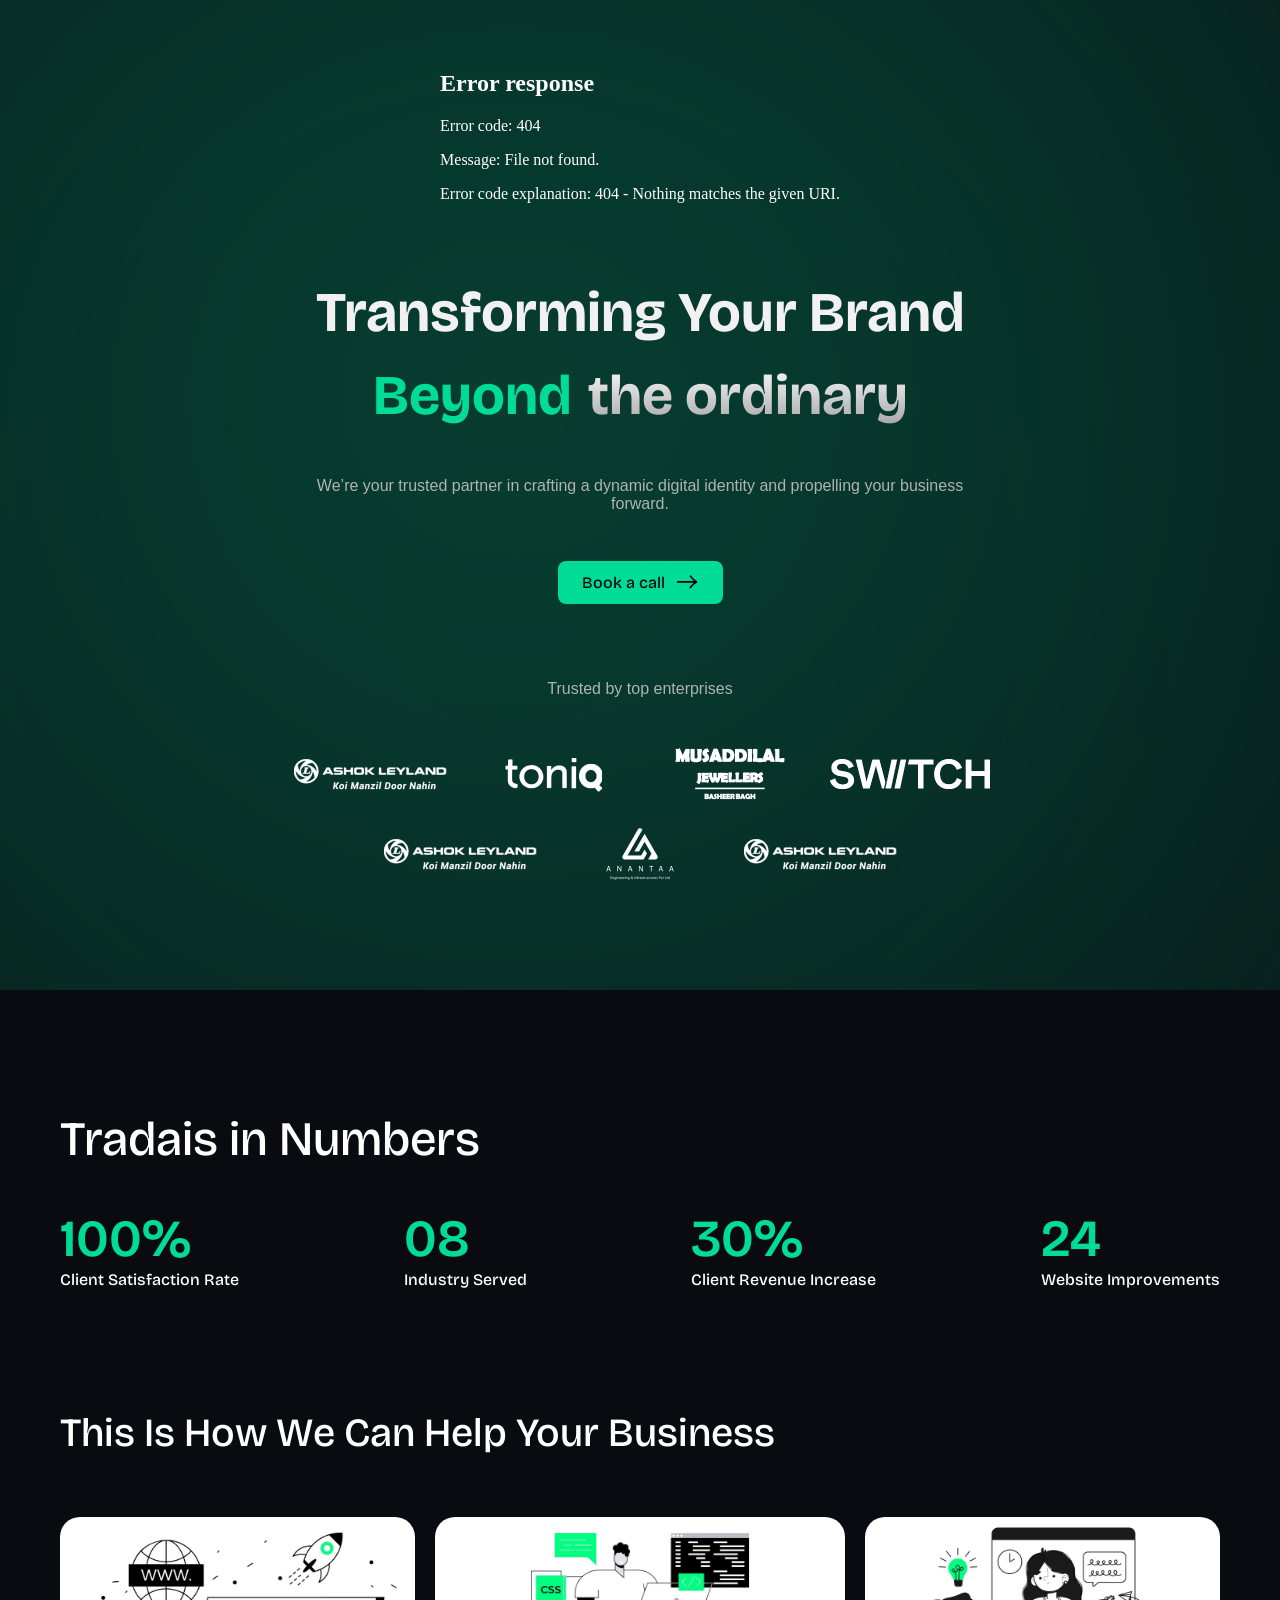
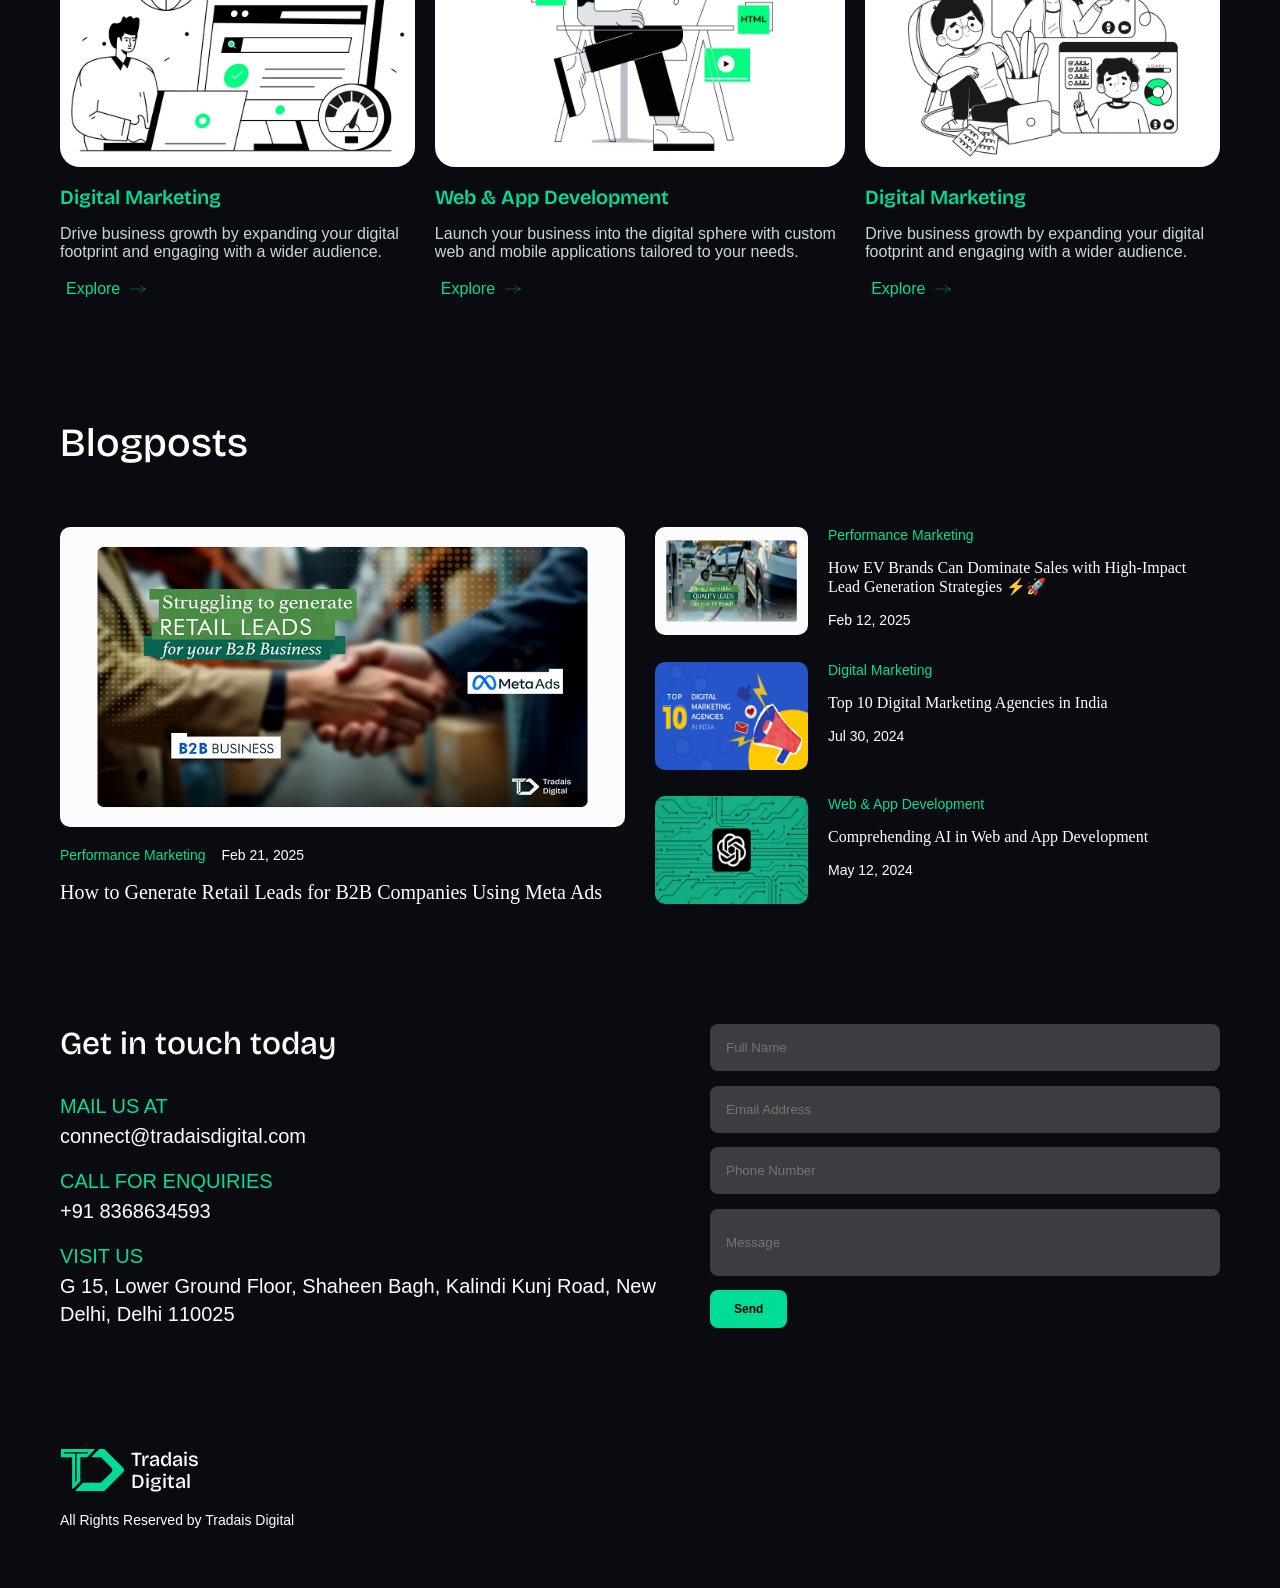
==== index.html @ 050c2691 "Initial commit" ====
<!DOCTYPE html>
<html lang="en">
<head>
    <meta charset="UTF-8">
    <meta name="viewport" content="width=device-width, initial-scale=1.0">
    <link rel="stylesheet" href="homePage.css">
    <link rel="stylesheet" href="hersection.css">
    <link rel="stylesheet" href="navBar.css">
    <link rel="stylesheet" href="TradaisInNumbers.css" >
    <link rel="stylesheet" href="helpYourBusiness.css" >
    <link rel="stylesheet" href="Blogposts.css" >
    <link rel="stylesheet" href="getInTouchToday.css" >
    <link rel="stylesheet" href="footer.css">
    <link href="https://fonts.googleapis.com/css2?family=Bricolage+Grotesque:wght@400;700&display=swap" rel="stylesheet">
    <title>TD</title>
</head>
<body>
    <section class="heroSection">
        <div id="navbar-container"></div>
        <div class="hero-text-container">
           <div class="hero-top">
            
            <div class="hero-title">
                Transforming Your Brand
            </div>

            <div class="hero-sub-group">
                <div class="hero-a">
                  Beyond
                </div>

                <div class="hero-b">
                    the ordinary
                </div>
            </div>

            </div>
            <p class="hero-bottom">
                We’re your trusted partner in crafting a dynamic digital identity and propelling your business forward.
            </p>
            <a href="#contact" class="Book-a-call-btn">
                <span class="Book-a-call-btn-text">Book a call</span>
                <img src="assets/blackRightArrow.svg" alt="book a call" class="Book-a-call-btn-icon" >
            </a>
        </div>
        <div class="Trusted-by-top-enterprises">
            <p class="trusted-text">
                Trusted by top enterprises
            </p>
            <div class="trusted-logos">
                <img src="assets/ashok ley land.png" alt="ashok ley land" >
                <img src="assets/toniq.png" alt="ashok ley land" >
                <img src="assets/musaddilalJewellers.png" alt="ashok ley land" >
                <img src="assets/switch.webp" alt="ashok ley land" >
                <img src="assets/ashok ley land.png" alt="ashok ley land" >
                <img src="assets/anatana.avif" alt="ashok ley land" >
                <img src="assets/ashok ley land.png" alt="ashok ley land" >
            </div>
        </div>
    </section>
    <section class="Tradais-in-Numbers">
        <p class="Tradais-in-Numbers-Header">Tradais in Numbers</p>
        <div class="Percentage">
            <div class="Percentage-group">
                <h3>
                    100%
                </h3>
                <p>
                    Client Satisfaction Rate
                </p>
            </div>
            <div class="Percentage-group">
                <h3>
                    08
                </h3>
                <p>
                    Industry Served
                </p>
            </div>
            <div class="Percentage-group">
                <h3>
                    30%
                </h3>
                <p>
                    Client Revenue Increase
                </p>
            </div>
            <div class="Percentage-group">
                <h3>
                    24
                </h3>
                <p>
                    Website Improvements
                </p>
            </div>
        </div>
    </section>
    <section class="help-your-business">
        <p class="help-your-business-txt">
            This Is How We Can Help Your Business
        </p>
        <div class="td-Services">
            <div class="td-Service">
                <img src="assets/DigitalMarketing.webp" alt="Digital Marketing" class="td-Service-img">
                <div class="td-Service-content">
                    <h3>
                        Digital Marketing
                    </h3>
                    <p>
                        Drive business growth by expanding your digital footprint and engaging with a wider audience.
                    </p>
                </div>
                <button class="explore-btn">
                    <span class="explore-btn-text">
                        Explore
                    </span>
                    <img src="assets/greenRightArrow.svg" alt="Explore" class="explore-btn-Arrow">
                </button>
            </div>
            <div class="td-Service">
                <img src="assets/webandAppDev.webp" alt="Web & App Development" class="td-Service-img">
                <div class="td-Service-content">
                    <h3>
                       Web & App Development
                    </h3>
                    <p>
                        Launch your business into the digital sphere with custom web and mobile applications tailored to your needs.
                    </p>
                </div>
                <button class="explore-btn">
                    <span class="explore-btn-text">
                        Explore
                    </span>
                    <img src="assets/greenRightArrow.svg" alt="Explore" class="explore-btn-Arrow">
                </button>
            </div>
            <div class="td-Service">
                <img src="assets/creativeSolutions.webp" alt="Creative Solutions" class="td-Service-img">
                <div class="td-Service-content">
                    <h3>
                        Digital Marketing
                    </h3>
                    <p>
                        Drive business growth by expanding your digital footprint and engaging with a wider audience.
                    </p>
                </div>
                <button class="explore-btn">
                    <span class="explore-btn-text">
                        Explore
                    </span>
                    <img src="assets/greenRightArrow.svg" alt="Explore" class="explore-btn-Arrow">
                </button>
            </div>
        </div>
    </section>
    <section class="blogposts">
        <h3>
            Blogposts
        </h3>
        <div class="blogPosts-section">
            <div class="blogPosts-left-section">
                <img src="assets/performance marketing.avif" alt="Performance Marketing" class="blogPosts-left-section-img" >
                <div class="blogPosts-left-section-content">
                    <div class="blogPosts-left-section-content-side">
                        <p class="blogPosts-left-section-content-side-header">
                            Performance Marketing
                        </p>
                        <p class="blogPosts-left-section-content-date">
                            Feb 21, 2025
                        </p>
                    </div>
                    <p class="blogPosts-left-section-content-text">
                        How to Generate Retail Leads for B2B Companies Using Meta Ads
                    </p>
                </div>
            </div>
            <div class="blogPosts-right-section">
                <div class="right-blogPost">
                    <img src="assets/qualityLeads.avif" alt="qualityLeads" class="right-blogPost-img" >
                    <div class="right-blogPost-content">
                        <p class="right-blogPost-content-header">
                            Performance Marketing
                        </p>
                        <p class="right-blogPost-main-content">
                            How EV Brands Can Dominate Sales with High-Impact Lead Generation Strategies ⚡🚀
                        </p>
                        <p class="right-blogPost-content-date">
                            Feb 12, 2025
                        </p>
                    </div>
                </div>
                <div class="right-blogPost">
                    <img src="assets/Digital Marketing.avif" alt="Digital Marketing" class="right-blogPost-img" >
                    <div class="right-blogPost-content">
                        <p class="right-blogPost-content-header">
                            Digital Marketing
                        </p>
                        <p class="right-blogPost-main-content">
                           Top 10 Digital Marketing Agencies in India
                        </p>
                        <p class="right-blogPost-content-date">
                            Jul 30, 2024
                        </p>
                    </div>
                </div>
                <div class="right-blogPost">
                    <img src="assets/chatGptAi.webp" alt="chatGptAi" class="right-blogPost-img" >
                    <div class="right-blogPost-content">
                        <p class="right-blogPost-content-header">
                            Web & App Development
                        </p>
                        <p class="right-blogPost-main-content">
                            Comprehending AI in Web and App Development
                        </p>
                        <p class="right-blogPost-content-date">
                            May 12, 2024
                        </p>
                    </div>
                </div>
            </div>
        </div>
    </section>
    <section id="contact" class="Get-in-touch-today">
        <div class="Get-in-touch-content">
            <p class="Get-in-touch-content-header">
                Get in touch today
            </p>
            <div class="Get-in-touch-Body">
                <div class="type-of-contact">
                    <p>
                        MAIL US AT
                    </p>
                    <a>
                        connect@tradaisdigital.com
                    </a>
                </div>
                <div class="type-of-contact">
                    <p>
                        CALL FOR ENQUIRIES
                    </p>
                    <a>
                        +91 8368634593
                    </a>
                </div>
                <div class="type-of-contact">
                    <p>
                        VISIT US
                    </p>
                    <a>
                       G 15, Lower Ground Floor, Shaheen Bagh, Kalindi Kunj Road, New Delhi, Delhi 110025
                    </a>
                </div>
            </div>
        </div>
        <div class="inputs">
            <input type="text" placeholder="Full Name"  class="text-input">
            <input type="text" placeholder="Email Address"  class="text-input">
            <input type="number" placeholder="Phone Number"  class="text-input">
            <input type="text" placeholder="Message"  class="Message-text-input">
            <button class="send-btn">Send</button>
        </div>
    </section>
    <footer class="page-footer">
        <div class="page-footer-left">
            <div class="logo-container">
                <img src="assets/tdLogo.svg" alt="Tradais Logo" class="footer-logo-img" />
                <span class="footer-logo-text">
                    <span>Tradais</span>
                    <span>Digital</span>
                </span>
            </div>
            <p class="copyRight-txt">
                All Rights Reserved by Tradais Digital
            </p>
        </div>
        <div class="social-media-icons">
            <!-- need to find logos and link them in inspect i cant able to find them -->
        </div>
    </footer>
    <script src="js/loadComponents.js"></script>
</body>
</html>
---- homePage.css ----
body{
    background-color: #090B10;
    margin: 0px;
    display: flex;
    flex-direction: column;
    gap: 120px;
}
---- hersection.css ----
html{
    scroll-behavior: smooth;
}
.heroSection{
    min-height: 100vh;
    background-image: url("assets/Hero.svg");
    background-size: cover;
    background-position: center;
    background-repeat: no-repeat;

    display: flex;
    flex-direction: column;
   /* justify-content: space-between;*/
    align-items: center;
    color: white;
    position: relative;
    padding: 50px 40px 40px;
    gap: 60px;
}
.hero-text-container{
    max-width: 700px;   /* controls text width */
    width: 100%;
    text-align: center;
    gap: 32px;

    display: flex;
    flex-direction: column;
    margin: 0 auto; 
}
.hero-top{
    padding: 0px;
    display: flex;
    flex-direction: column;
    gap: 16px;
}
.hero-title{
    font-family: "Bricolage Grotesque", "Bricolage Grotesque Placeholder", sans-serif;
    font-size: 56px;
    font-weight: 700;
    color: rgb(241, 241, 241);
    text-align: center;
}

/* section 1.2 (A and B side by side) */
.hero-sub-group{
    display: flex;
    gap: 16px;
    justify-content: center;
}

/* section 2 */
.hero-bottom{
    padding: 0px;
    text-align: center;
    font-family: "Archivo", "Archivo Placeholder", sans-serif;
    color: rgb(175, 179, 177);
    font-size: 16px;
}
.hero-a{
    font-family: "Bricolage Grotesque", "Bricolage Grotesque Placeholder", sans-serif;
    font-size: 56px;
    font-weight: 700;
    color: rgb(0, 219, 150);
}
.hero-b{
    font-family: "Bricolage Grotesque", sans-serif;
    font-size: 56px;
    font-weight: 700;
    text-align: center;

    background: linear-gradient(0deg, rgb(162,162,163) 0%, rgb(255,255,255) 100%);
    -webkit-background-clip: text;
    -webkit-text-fill-color: transparent;
}
.Book-a-call-btn{
    display: flex;
    align-items: center;
    justify-content: center;
    padding: 12px 24px;
    border-radius: 8px;
    border: none;
    gap: 12px;
    background-color: #00db96;
    cursor: pointer;
    width: fit-content;
     margin: 0 auto;
     text-decoration: none;
}
.Book-a-call-btn-text{
    font-weight: 500;
    color: rgb(9, 11, 16);
    font-size: 16px;
    font-family: "Bricolage Grotesque", sans-serif;
}
.Book-a-call-btn-icon {
    width: 22px;
    height: 14px;
}
.Trusted-by-top-enterprises{

    width: 100%;
    gap: 30px;
    display: flex;
    justify-content: center;
    align-items: center;
    flex-direction: column;
     max-width: 700px;
}

.trusted-text{
     padding: 0px;
    text-align: center;
    font-family: "Archivo", "Archivo Placeholder", sans-serif;
    color: rgb(175, 179, 177);
    font-size: 16px;
}
.trusted-logos{
    display: flex;
    flex-wrap: wrap;          /* allows next row */
    justify-content: center;  /* center logos */
    align-items: center;
    gap: 20px;
}
.trusted-logos img{
    height: 60px;
}
---- navBar.css ----
.navbar{
    display: flex;
    justify-content: space-between;
    background-color: #00DB9726;
    padding-top: 16px;
    padding-bottom: 16px;
    padding-left: 20px;
    padding-right: 20px;
    border-radius: 8px;
    align-items: center;
    position: fixed;
    top: 10px;   
    left: 80px;
    right: 80px;
     /*transform: translatey(-50%); */
    transition: top 0.3s ease;
    z-index: 1000;

}
.nav-links {
  display: flex;
  gap: 32px;       
  list-style: none; 
  padding: 0;
  margin: 0;
  align-items: center;
  color: #ffffff;
}
.nav-links li {
    font-family:Cambria, Cochin, Georgia, Times, 'Times New Roman', serif;
  font-size: 16px;
  font-weight: 400;
  cursor: pointer;
  position: relative;
  transition: color 0.3s ease;
}
.nav-links li:hover {
  color: #00DD97;
  text-decoration: underline;
}
.cta-btn {
  display: flex;
  align-items: center;
  gap: 8px;
  text-decoration: none;
  padding: 12px 20px;
  background-color: #090b10;
  border: 2px solid transparent;   
  border-radius: 6px;

  cursor: pointer;
  transition: all 0.3s ease;
}
.cta-btn:hover {
  background:
    linear-gradient(#090b10, #090b10) padding-box,
    linear-gradient(90deg, #00DD97, #091817) border-box;

  border: 2px solid transparent;
}
.btn-text {
  font-size: 16px;
  font-weight: 600;
  color: #00DD97;
}
.arrow-img{
    width: 20px;
    height: 20px;
    display: block;
}
.logo-container {
  display: flex;
  align-items: center;
  gap: 6px;
}
.logo-text {
  display: flex;
  flex-direction: column;
  line-height: 1.1;
  font-weight: 600;
  color: #ffffff;
}
.logo-img {
    width: 42px;
  height: 28px;
}
---- TradaisInNumbers.css ----
.Tradais-in-Numbers{
    display: flex;
    flex-direction: column;
    padding-left: 60px;
    padding-right: 60px;
    gap: 40px;
}
.Tradais-in-Numbers p{
    color: white;
    font-size: 48px;
    font-weight: 500;
    font-family: "Bricolage Grotesque", "Bricolage Grotesque Placeholder", sans-serif;
    margin: 0px;
}
.Percentage{
     display: flex;
    flex-wrap: wrap;
    justify-content: space-between;
}
.Percentage-group{
    gap: 8px;
    width: fit-content;
     transition: transform 0.3s ease;
     cursor: default;
}
.Percentage-group:hover{
    transform: translateY(-20px);
}
.Percentage h3{
    color: rgb(0, 219, 150);
    font-size: 52px;
    font-weight: 600;
    font-family: "Bricolage Grotesque", "Bricolage Grotesque Placeholder", sans-serif;
    margin: 0px;
}
.Percentage p{
    font-family: "Bricolage Grotesque", "Bricolage Grotesque Placeholder", sans-serif;
    color: white;
    font-size: 16px;
    margin: 0px;
    
}
---- helpYourBusiness.css ----
.help-your-business{
    display: flex;
    flex-direction: column;
    padding-left: 60px;
    padding-right: 60px;
    gap: 60px;
   
    max-width: 1520px;
}
.help-your-business-txt{
    color: white;
    font-size: 40px;
    font-family: "Bricolage Grotesque", "Bricolage Grotesque Placeholder", sans-serif;
    font-weight: 500;
    margin: 0px;
}
.td-Services{
    display: flex;
   /* flex-wrap: wrap; */
    justify-content:start;
    gap: 20px;
}

.td-Service{
    display: flex;
    flex-direction: column;
    gap: 18px;
    max-width: 484px;
}
.td-Service-img{
    width: 100%;
    height: 250px;
    border-radius: 20px;
    object-fit: cover;
}
.td-Service-content{
    display: flex;
    flex-direction: column;
    gap: 16px;
    font-family: "Bricolage Grotesque", "Bricolage Grotesque Placeholder", sans-serif;
}
.td-Service-content h3{
    font-size: 20px;
    color: rgb(0, 221, 151);
    font-weight: 600;
    margin: 0;
    padding: 0;
}
.td-Service-content p{
    color: rgb(205, 213, 213);
    font-size: 16px;
    font-family: "Archivo", "Archivo Placeholder", sans-serif;
    margin: 0px;
    padding: 0px;
}
.explore-btn{
   cursor: pointer;
    width: fit-content;
    background-color: transparent;
    border: none;

    display: flex;
    align-items: center;
    gap: 8px; 
}
.explore-btn-text{
    color: rgb(0, 221, 151);
    font-size: 16px;
    font-family: "Archivo", "Archivo Placeholder", sans-serif;
    margin: 0px;
    padding: 0px;
}
.explore-btn-Arrow{
    width: 20px;
    height: auto;
    align-items: center;
}
---- Blogposts.css ----
.blogposts{
    display: flex;
    flex-direction: column;
    padding-left: 60px;
    padding-right: 60px;
    gap: 60px;
    max-width: 1520px;
}
.blogposts h3{
    color: white;
    font-size: 40px;
    font-family: "Bricolage Grotesque", "Bricolage Grotesque Placeholder", sans-serif;
    font-weight: 500;
    margin: 0px;
}
.blogPosts-section{
    display: flex;
    flex-direction: row;
    gap: 30px;
}
.blogPosts-left-section,.blogPosts-right-section{
    flex: 1;
}
.blogPosts-left-section{
   display: flex;
   flex-direction: column;
   gap: 20px;
   max-width: 700px;
}
.blogPosts-left-section-img{
    height: 300px;
    border-radius: 10px;
}
.blogPosts-left-section-content{
    gap: 18px;
    display: flex;
    flex-direction: column;
}
.blogPosts-left-section-content-text{
    font-size: 20px;
    color: white;
    font-family:Cambria, Cochin, Georgia, Times, 'Times New Roman', serif;
    margin: 0px;
}
.blogPosts-right-section{
    display: flex;
   flex-direction: column;
}

.blogPosts-left-section-content-side{
   display: flex;
   gap: 16px;
   align-items: center;
}
.blogPosts-left-section-content-side p{
    margin: 0;
    font-size: 14px;
    font-family: "Archivo", "Archivo Placeholder", sans-serif;
}
.blogPosts-left-section-content-side-header{
    color: #00dd97;
}
.blogPosts-left-section-content-date{
    color: white;
}
.blogPosts-right-section{
    display: flex;
    flex-direction: column;
    justify-content: space-between;
}
.right-blogPost{
    display: flex;
    gap: 20px;
    height: fit-content;
    
}
.right-blogPost-img{
    width: 153px;
    height: 108px;
    border-radius: 10px;
}
.right-blogPost-content{
    display: flex;
    flex-direction: column;
    gap: 16px;
    height: 108px;
    flex: 1;
}
.right-blogPost-content-header{
     margin: 0;
    font-size: 14px;
    font-family: "Archivo", "Archivo Placeholder", sans-serif;
    color: #00dd97;
}
.right-blogPost-main-content{
    font-size: 16px;
    color: white;
    font-family:Cambria, Cochin, Georgia, Times, 'Times New Roman', serif;
    margin: 0px;
}
.right-blogPost-content-date{
     margin: 0;
    font-size: 14px;
    font-family: "Archivo", "Archivo Placeholder", sans-serif;
    color: white;
}
---- getInTouchToday.css ----
.Get-in-touch-today{
    display: flex;
    padding-left: 60px;
    padding-right: 60px;
    flex-direction: row;
    justify-content: space-between;
    gap: 30px;
}
.Get-in-touch-content{
    display: flex;
    flex-direction: column;
    gap: 32px;
}
.Get-in-touch-content-header{
    color: white;
    font-size: 32px;
    margin: 0px;
    font-family: "Bricolage Grotesque", "Bricolage Grotesque Placeholder", sans-serif;
    font-weight: 500;
}
.Get-in-touch-Body{
    display: flex;
    flex-direction: column;
    gap: 20px;
    max-width: 620PX;
}
.type-of-contact{
    display: flex;
    flex-direction: column;
    gap: 4px;
}
.type-of-contact p{
    color:rgb(0, 221, 151);
    margin: 0px;
    font-size: 20px;
    font-family: "Archivo", "Archivo Placeholder", sans-serif;
}
.type-of-contact a{
    color: white;
    margin: 0px;
    font-size: 20px;
    font-family: "Archivo", "Archivo Placeholder", sans-serif;
    cursor: pointer;
    line-height: 1.4;
}
.Get-in-touch-content a:hover{
    color:rgb(0, 221, 151);
    text-decoration: underline;
}
.inputs{
    display: flex;
    flex-direction: column;
    max-width: 600PX;
    gap: 10px;
    justify-content: space-between;
    flex: 1;
}
.text-input{
    display: flex;
    font-size: 1;
    background-color: #3c3d40;
    border: none;
    border-radius: 8px;
    padding: 16px;
}
.Message-text-input{
    display: flex;
    font-size: 1;
    background-color: #3c3d40;
    border: none;
    border-radius: 8px;
    padding: 16px;
    height: 35px;
}
.send-btn{
    background-color: rgb(0, 221, 151);
    border: none;
    cursor: pointer;
    color: black;
    font-weight: bold;
    width: fit-content;
    height: fit-content;
    font-size: 12px;
    padding:12px 24px;
    border-radius: 8px;
}
---- footer.css ----
.page-footer{
    display: flex;
    flex-direction: row;
    padding-left: 60px;
    padding-right: 60px;
    height: 100px;
    padding-bottom: 40px;
}
.page-footer-left{
    display: flex;
    flex-direction: column;
    flex: 1;
    gap: 20px;
}
.footer-logo-img{
    width: 65px;
  height: 42px;
}
.footer-logo-text{
display: flex;
  flex-direction: column;
  line-height: 1.1;
  font-weight: 500;
  font-size: 20px;
  color: #ffffff;
  font-family: "Bricolage Grotesque", "Bricolage Grotesque Placeholder", sans-serif;
  margin: 0px;
}
.copyRight-txt{
    color: white;
    font-size: 14px;
   font-family: "Archivo", "Archivo Placeholder", sans-serif;
   margin: 0px;
}
.social-media-icons{
    gap: 10px;
}
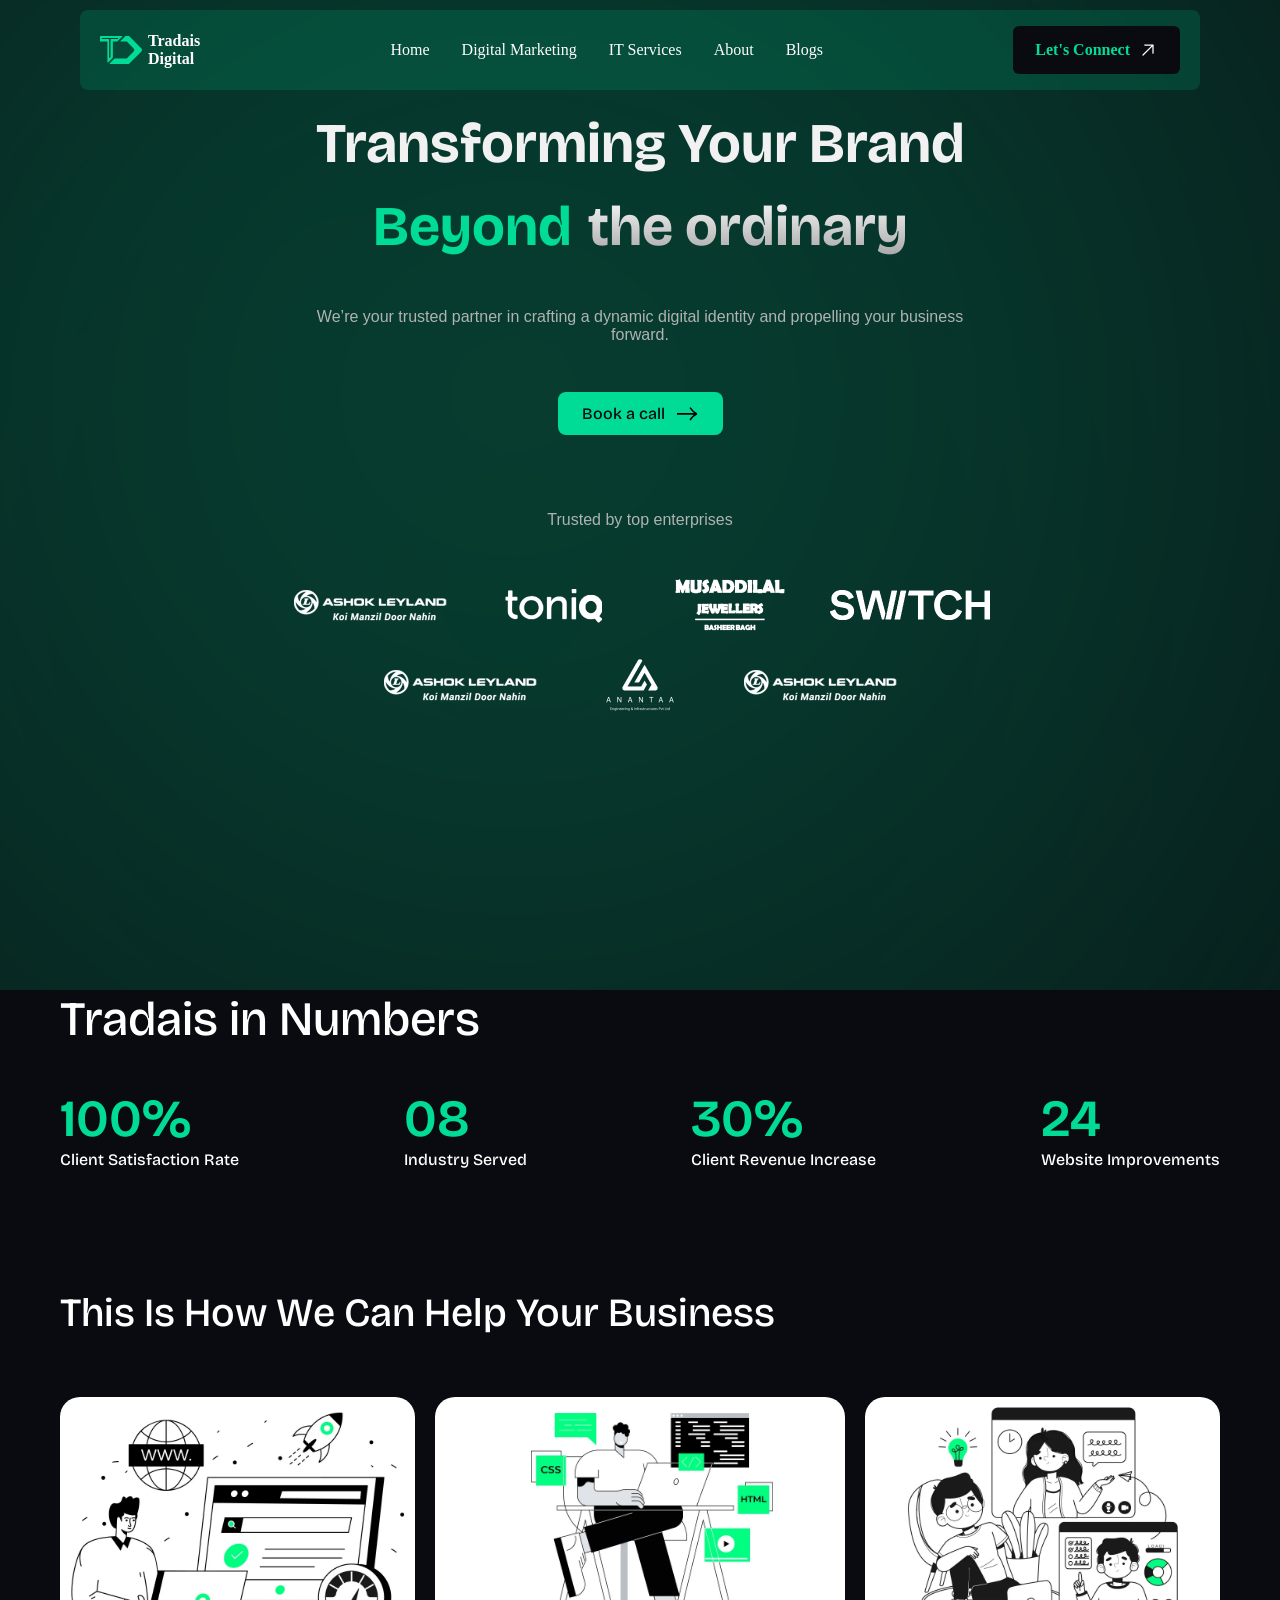
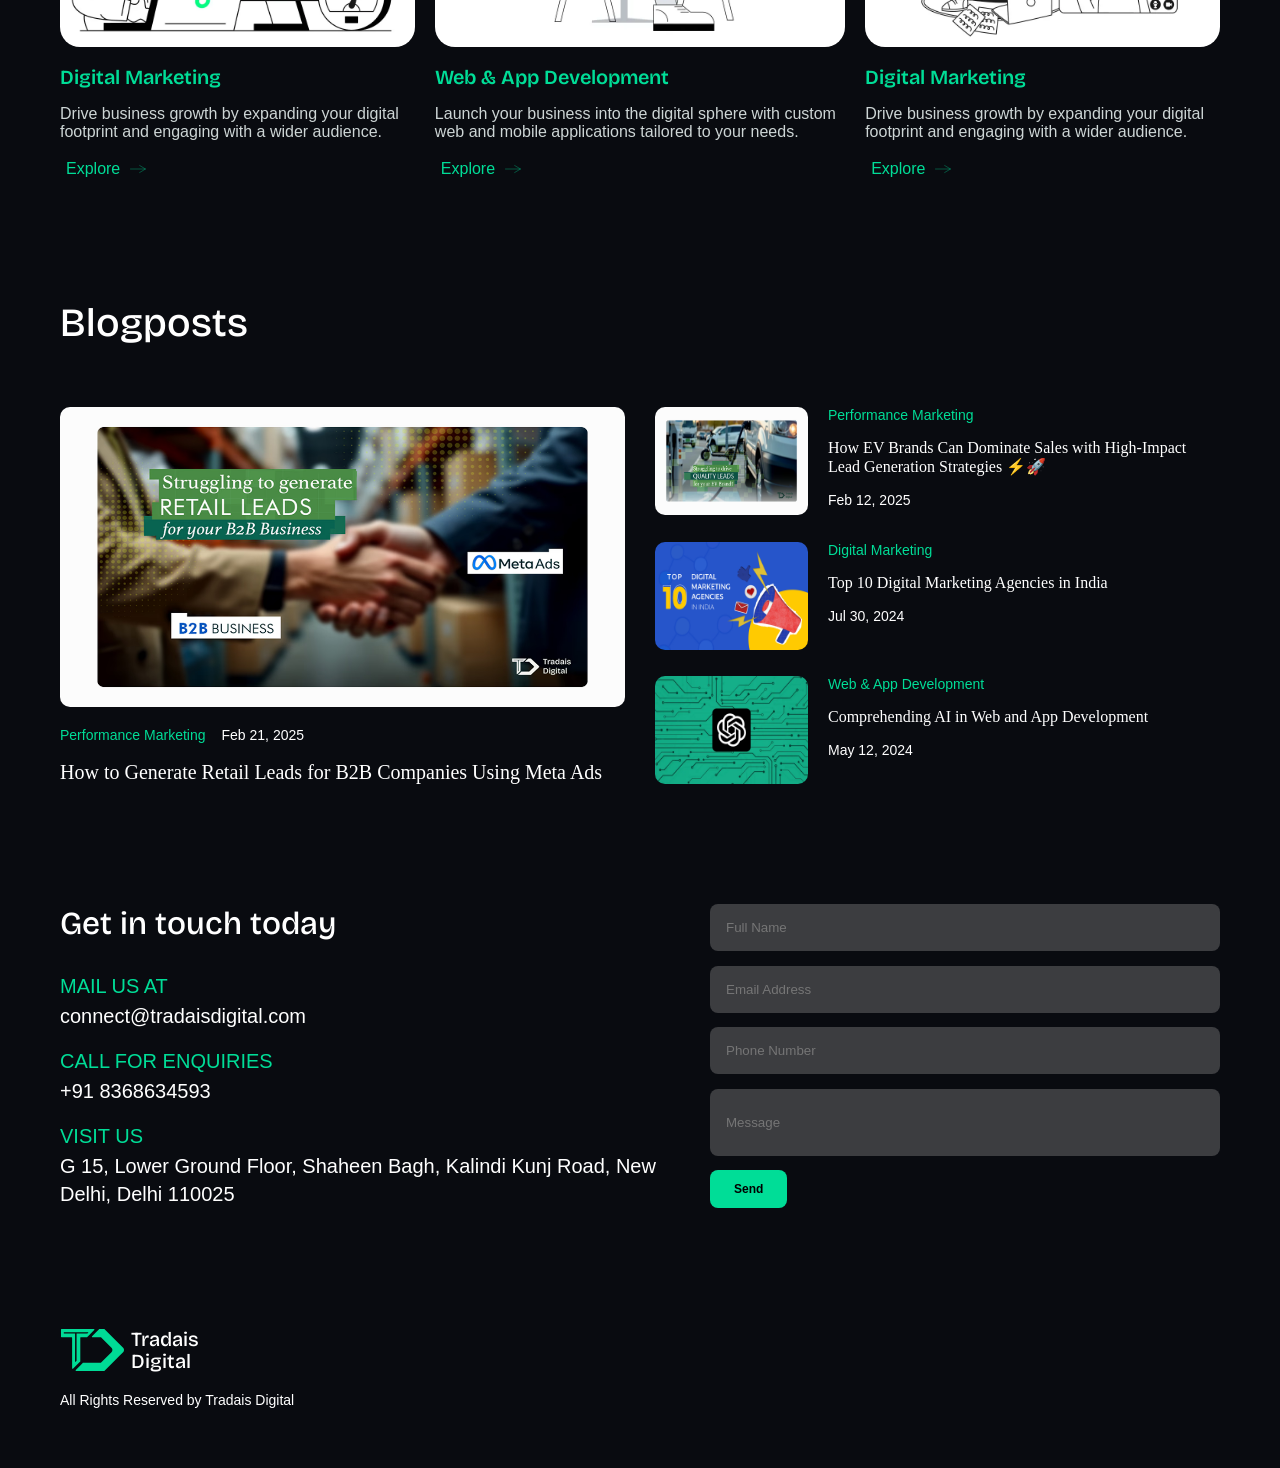
==== commit 0a5707a8: "added page-container to bring the body of the content in to center ;" ====
--- a/index.html
+++ b/index.html
@@ -16,267 +16,270 @@
 </head>
 <body>
     <section class="heroSection">
-        <div id="navbar-container"></div>
-        <div class="hero-text-container">
-           <div class="hero-top">
-            
-            <div class="hero-title">
-                Transforming Your Brand
-            </div>
+            <div id="navbar-container"></div>
+            <div class="hero-text-container">
+            <div class="hero-top">
+                
+                <div class="hero-title">
+                    Transforming Your Brand
+                </div>
 
-            <div class="hero-sub-group">
-                <div class="hero-a">
-                  Beyond
-                </div>
+                <div class="hero-sub-group">
+                    <div class="hero-a">
+                    Beyond
+                    </div>
 
-                <div class="hero-b">
-                    the ordinary
-                </div>
-            </div>
+                    <div class="hero-b">
+                        the ordinary
+                    </div>
+                </div>
 
-            </div>
-            <p class="hero-bottom">
-                We’re your trusted partner in crafting a dynamic digital identity and propelling your business forward.
+                </div>
+                <p class="hero-bottom">
+                    We’re your trusted partner in crafting a dynamic digital identity and propelling your business forward.
+                </p>
+                <a href="#contact" class="Book-a-call-btn">
+                    <span class="Book-a-call-btn-text">Book a call</span>
+                    <img src="assets/blackRightArrow.svg" alt="book a call" class="Book-a-call-btn-icon" >
+                </a>
+            </div>
+            <div class="Trusted-by-top-enterprises">
+                <p class="trusted-text">
+                    Trusted by top enterprises
+                </p>
+                <div class="trusted-logos">
+                    <img src="assets/ashok ley land.png" alt="ashok ley land" >
+                    <img src="assets/toniq.png" alt="ashok ley land" >
+                    <img src="assets/musaddilalJewellers.png" alt="ashok ley land" >
+                    <img src="assets/switch.webp" alt="ashok ley land" >
+                    <img src="assets/ashok ley land.png" alt="ashok ley land" >
+                    <img src="assets/anatana.avif" alt="ashok ley land" >
+                    <img src="assets/ashok ley land.png" alt="ashok ley land" >
+                </div>
+            </div>
+        </section>
+    <div class="page-container">
+        
+        <section class="Tradais-in-Numbers">
+            <p class="Tradais-in-Numbers-Header">Tradais in Numbers</p>
+            <div class="Percentage">
+                <div class="Percentage-group">
+                    <h3>
+                        100%
+                    </h3>
+                    <p>
+                        Client Satisfaction Rate
+                    </p>
+                </div>
+                <div class="Percentage-group">
+                    <h3>
+                        08
+                    </h3>
+                    <p>
+                        Industry Served
+                    </p>
+                </div>
+                <div class="Percentage-group">
+                    <h3>
+                        30%
+                    </h3>
+                    <p>
+                        Client Revenue Increase
+                    </p>
+                </div>
+                <div class="Percentage-group">
+                    <h3>
+                        24
+                    </h3>
+                    <p>
+                        Website Improvements
+                    </p>
+                </div>
+            </div>
+        </section>
+        <section class="help-your-business">
+            <p class="help-your-business-txt">
+                This Is How We Can Help Your Business
             </p>
-            <a href="#contact" class="Book-a-call-btn">
-                <span class="Book-a-call-btn-text">Book a call</span>
-                <img src="assets/blackRightArrow.svg" alt="book a call" class="Book-a-call-btn-icon" >
-            </a>
-        </div>
-        <div class="Trusted-by-top-enterprises">
-            <p class="trusted-text">
-                Trusted by top enterprises
-            </p>
-            <div class="trusted-logos">
-                <img src="assets/ashok ley land.png" alt="ashok ley land" >
-                <img src="assets/toniq.png" alt="ashok ley land" >
-                <img src="assets/musaddilalJewellers.png" alt="ashok ley land" >
-                <img src="assets/switch.webp" alt="ashok ley land" >
-                <img src="assets/ashok ley land.png" alt="ashok ley land" >
-                <img src="assets/anatana.avif" alt="ashok ley land" >
-                <img src="assets/ashok ley land.png" alt="ashok ley land" >
-            </div>
-        </div>
-    </section>
-    <section class="Tradais-in-Numbers">
-        <p class="Tradais-in-Numbers-Header">Tradais in Numbers</p>
-        <div class="Percentage">
-            <div class="Percentage-group">
-                <h3>
-                    100%
-                </h3>
-                <p>
-                    Client Satisfaction Rate
-                </p>
-            </div>
-            <div class="Percentage-group">
-                <h3>
-                    08
-                </h3>
-                <p>
-                    Industry Served
-                </p>
-            </div>
-            <div class="Percentage-group">
-                <h3>
-                    30%
-                </h3>
-                <p>
-                    Client Revenue Increase
-                </p>
-            </div>
-            <div class="Percentage-group">
-                <h3>
-                    24
-                </h3>
-                <p>
-                    Website Improvements
-                </p>
-            </div>
-        </div>
-    </section>
-    <section class="help-your-business">
-        <p class="help-your-business-txt">
-            This Is How We Can Help Your Business
-        </p>
-        <div class="td-Services">
-            <div class="td-Service">
-                <img src="assets/DigitalMarketing.webp" alt="Digital Marketing" class="td-Service-img">
-                <div class="td-Service-content">
-                    <h3>
-                        Digital Marketing
-                    </h3>
-                    <p>
-                        Drive business growth by expanding your digital footprint and engaging with a wider audience.
-                    </p>
-                </div>
-                <button class="explore-btn">
-                    <span class="explore-btn-text">
-                        Explore
+            <div class="td-Services">
+                <div class="td-Service">
+                    <img src="assets/DigitalMarketing.webp" alt="Digital Marketing" class="td-Service-img">
+                    <div class="td-Service-content">
+                        <h3>
+                            Digital Marketing
+                        </h3>
+                        <p>
+                            Drive business growth by expanding your digital footprint and engaging with a wider audience.
+                        </p>
+                    </div>
+                    <button class="explore-btn">
+                        <span class="explore-btn-text">
+                            Explore
+                        </span>
+                        <img src="assets/greenRightArrow.svg" alt="Explore" class="explore-btn-Arrow">
+                    </button>
+                </div>
+                <div class="td-Service">
+                    <img src="assets/webandAppDev.webp" alt="Web & App Development" class="td-Service-img">
+                    <div class="td-Service-content">
+                        <h3>
+                        Web & App Development
+                        </h3>
+                        <p>
+                            Launch your business into the digital sphere with custom web and mobile applications tailored to your needs.
+                        </p>
+                    </div>
+                    <button class="explore-btn">
+                        <span class="explore-btn-text">
+                            Explore
+                        </span>
+                        <img src="assets/greenRightArrow.svg" alt="Explore" class="explore-btn-Arrow">
+                    </button>
+                </div>
+                <div class="td-Service">
+                    <img src="assets/creativeSolutions.webp" alt="Creative Solutions" class="td-Service-img">
+                    <div class="td-Service-content">
+                        <h3>
+                            Digital Marketing
+                        </h3>
+                        <p>
+                            Drive business growth by expanding your digital footprint and engaging with a wider audience.
+                        </p>
+                    </div>
+                    <button class="explore-btn">
+                        <span class="explore-btn-text">
+                            Explore
+                        </span>
+                        <img src="assets/greenRightArrow.svg" alt="Explore" class="explore-btn-Arrow">
+                    </button>
+                </div>
+            </div>
+        </section>
+        <section class="blogposts">
+            <h3>
+                Blogposts
+            </h3>
+            <div class="blogPosts-section">
+                <div class="blogPosts-left-section">
+                    <img src="assets/performance marketing.avif" alt="Performance Marketing" class="blogPosts-left-section-img" >
+                    <div class="blogPosts-left-section-content">
+                        <div class="blogPosts-left-section-content-side">
+                            <p class="blogPosts-left-section-content-side-header">
+                                Performance Marketing
+                            </p>
+                            <p class="blogPosts-left-section-content-date">
+                                Feb 21, 2025
+                            </p>
+                        </div>
+                        <p class="blogPosts-left-section-content-text">
+                            How to Generate Retail Leads for B2B Companies Using Meta Ads
+                        </p>
+                    </div>
+                </div>
+                <div class="blogPosts-right-section">
+                    <div class="right-blogPost">
+                        <img src="assets/qualityLeads.avif" alt="qualityLeads" class="right-blogPost-img" >
+                        <div class="right-blogPost-content">
+                            <p class="right-blogPost-content-header">
+                                Performance Marketing
+                            </p>
+                            <p class="right-blogPost-main-content">
+                                How EV Brands Can Dominate Sales with High-Impact Lead Generation Strategies ⚡🚀
+                            </p>
+                            <p class="right-blogPost-content-date">
+                                Feb 12, 2025
+                            </p>
+                        </div>
+                    </div>
+                    <div class="right-blogPost">
+                        <img src="assets/Digital Marketing.avif" alt="Digital Marketing" class="right-blogPost-img" >
+                        <div class="right-blogPost-content">
+                            <p class="right-blogPost-content-header">
+                                Digital Marketing
+                            </p>
+                            <p class="right-blogPost-main-content">
+                            Top 10 Digital Marketing Agencies in India
+                            </p>
+                            <p class="right-blogPost-content-date">
+                                Jul 30, 2024
+                            </p>
+                        </div>
+                    </div>
+                    <div class="right-blogPost">
+                        <img src="assets/chatGptAi.webp" alt="chatGptAi" class="right-blogPost-img" >
+                        <div class="right-blogPost-content">
+                            <p class="right-blogPost-content-header">
+                                Web & App Development
+                            </p>
+                            <p class="right-blogPost-main-content">
+                                Comprehending AI in Web and App Development
+                            </p>
+                            <p class="right-blogPost-content-date">
+                                May 12, 2024
+                            </p>
+                        </div>
+                    </div>
+                </div>
+            </div>
+        </section>
+        <section id="contact" class="Get-in-touch-today">
+            <div class="Get-in-touch-content">
+                <p class="Get-in-touch-content-header">
+                    Get in touch today
+                </p>
+                <div class="Get-in-touch-Body">
+                    <div class="type-of-contact">
+                        <p>
+                            MAIL US AT
+                        </p>
+                        <a>
+                            connect@tradaisdigital.com
+                        </a>
+                    </div>
+                    <div class="type-of-contact">
+                        <p>
+                            CALL FOR ENQUIRIES
+                        </p>
+                        <a>
+                            +91 8368634593
+                        </a>
+                    </div>
+                    <div class="type-of-contact">
+                        <p>
+                            VISIT US
+                        </p>
+                        <a>
+                        G 15, Lower Ground Floor, Shaheen Bagh, Kalindi Kunj Road, New Delhi, Delhi 110025
+                        </a>
+                    </div>
+                </div>
+            </div>
+            <div class="inputs">
+                <input type="text" placeholder="Full Name"  class="text-input">
+                <input type="text" placeholder="Email Address"  class="text-input">
+                <input type="number" placeholder="Phone Number"  class="text-input">
+                <input type="text" placeholder="Message"  class="Message-text-input">
+                <button class="send-btn">Send</button>
+            </div>
+        </section>
+        <footer class="page-footer">
+            <div class="page-footer-left">
+                <div class="logo-container">
+                    <img src="assets/tdLogo.svg" alt="Tradais Logo" class="footer-logo-img" />
+                    <span class="footer-logo-text">
+                        <span>Tradais</span>
+                        <span>Digital</span>
                     </span>
-                    <img src="assets/greenRightArrow.svg" alt="Explore" class="explore-btn-Arrow">
-                </button>
-            </div>
-            <div class="td-Service">
-                <img src="assets/webandAppDev.webp" alt="Web & App Development" class="td-Service-img">
-                <div class="td-Service-content">
-                    <h3>
-                       Web & App Development
-                    </h3>
-                    <p>
-                        Launch your business into the digital sphere with custom web and mobile applications tailored to your needs.
-                    </p>
-                </div>
-                <button class="explore-btn">
-                    <span class="explore-btn-text">
-                        Explore
-                    </span>
-                    <img src="assets/greenRightArrow.svg" alt="Explore" class="explore-btn-Arrow">
-                </button>
-            </div>
-            <div class="td-Service">
-                <img src="assets/creativeSolutions.webp" alt="Creative Solutions" class="td-Service-img">
-                <div class="td-Service-content">
-                    <h3>
-                        Digital Marketing
-                    </h3>
-                    <p>
-                        Drive business growth by expanding your digital footprint and engaging with a wider audience.
-                    </p>
-                </div>
-                <button class="explore-btn">
-                    <span class="explore-btn-text">
-                        Explore
-                    </span>
-                    <img src="assets/greenRightArrow.svg" alt="Explore" class="explore-btn-Arrow">
-                </button>
-            </div>
-        </div>
-    </section>
-    <section class="blogposts">
-        <h3>
-            Blogposts
-        </h3>
-        <div class="blogPosts-section">
-            <div class="blogPosts-left-section">
-                <img src="assets/performance marketing.avif" alt="Performance Marketing" class="blogPosts-left-section-img" >
-                <div class="blogPosts-left-section-content">
-                    <div class="blogPosts-left-section-content-side">
-                        <p class="blogPosts-left-section-content-side-header">
-                            Performance Marketing
-                        </p>
-                        <p class="blogPosts-left-section-content-date">
-                            Feb 21, 2025
-                        </p>
-                    </div>
-                    <p class="blogPosts-left-section-content-text">
-                        How to Generate Retail Leads for B2B Companies Using Meta Ads
-                    </p>
-                </div>
-            </div>
-            <div class="blogPosts-right-section">
-                <div class="right-blogPost">
-                    <img src="assets/qualityLeads.avif" alt="qualityLeads" class="right-blogPost-img" >
-                    <div class="right-blogPost-content">
-                        <p class="right-blogPost-content-header">
-                            Performance Marketing
-                        </p>
-                        <p class="right-blogPost-main-content">
-                            How EV Brands Can Dominate Sales with High-Impact Lead Generation Strategies ⚡🚀
-                        </p>
-                        <p class="right-blogPost-content-date">
-                            Feb 12, 2025
-                        </p>
-                    </div>
-                </div>
-                <div class="right-blogPost">
-                    <img src="assets/Digital Marketing.avif" alt="Digital Marketing" class="right-blogPost-img" >
-                    <div class="right-blogPost-content">
-                        <p class="right-blogPost-content-header">
-                            Digital Marketing
-                        </p>
-                        <p class="right-blogPost-main-content">
-                           Top 10 Digital Marketing Agencies in India
-                        </p>
-                        <p class="right-blogPost-content-date">
-                            Jul 30, 2024
-                        </p>
-                    </div>
-                </div>
-                <div class="right-blogPost">
-                    <img src="assets/chatGptAi.webp" alt="chatGptAi" class="right-blogPost-img" >
-                    <div class="right-blogPost-content">
-                        <p class="right-blogPost-content-header">
-                            Web & App Development
-                        </p>
-                        <p class="right-blogPost-main-content">
-                            Comprehending AI in Web and App Development
-                        </p>
-                        <p class="right-blogPost-content-date">
-                            May 12, 2024
-                        </p>
-                    </div>
-                </div>
-            </div>
-        </div>
-    </section>
-    <section id="contact" class="Get-in-touch-today">
-        <div class="Get-in-touch-content">
-            <p class="Get-in-touch-content-header">
-                Get in touch today
-            </p>
-            <div class="Get-in-touch-Body">
-                <div class="type-of-contact">
-                    <p>
-                        MAIL US AT
-                    </p>
-                    <a>
-                        connect@tradaisdigital.com
-                    </a>
-                </div>
-                <div class="type-of-contact">
-                    <p>
-                        CALL FOR ENQUIRIES
-                    </p>
-                    <a>
-                        +91 8368634593
-                    </a>
-                </div>
-                <div class="type-of-contact">
-                    <p>
-                        VISIT US
-                    </p>
-                    <a>
-                       G 15, Lower Ground Floor, Shaheen Bagh, Kalindi Kunj Road, New Delhi, Delhi 110025
-                    </a>
-                </div>
-            </div>
-        </div>
-        <div class="inputs">
-            <input type="text" placeholder="Full Name"  class="text-input">
-            <input type="text" placeholder="Email Address"  class="text-input">
-            <input type="number" placeholder="Phone Number"  class="text-input">
-            <input type="text" placeholder="Message"  class="Message-text-input">
-            <button class="send-btn">Send</button>
-        </div>
-    </section>
-    <footer class="page-footer">
-        <div class="page-footer-left">
-            <div class="logo-container">
-                <img src="assets/tdLogo.svg" alt="Tradais Logo" class="footer-logo-img" />
-                <span class="footer-logo-text">
-                    <span>Tradais</span>
-                    <span>Digital</span>
-                </span>
-            </div>
-            <p class="copyRight-txt">
-                All Rights Reserved by Tradais Digital
-            </p>
-        </div>
-        <div class="social-media-icons">
-            <!-- need to find logos and link them in inspect i cant able to find them -->
-        </div>
-    </footer>
+                </div>
+                <p class="copyRight-txt">
+                    All Rights Reserved by Tradais Digital
+                </p>
+            </div>
+            <div class="social-media-icons">
+                <!-- need to find logos and link them in inspect i cant able to find them -->
+            </div>
+        </footer>
+    </div>
     <script src="js/loadComponents.js"></script>
 </body>
 </html>
--- a/homePage.css
+++ b/homePage.css
@@ -3,5 +3,12 @@
     margin: 0px;
     display: flex;
     flex-direction: column;
-    gap: 120px;
+   
 }
+.page-container{
+     display: flex;
+    flex-direction: column;
+     gap: 120px;
+    max-width: 1520px;
+    margin: 0 auto;
+}
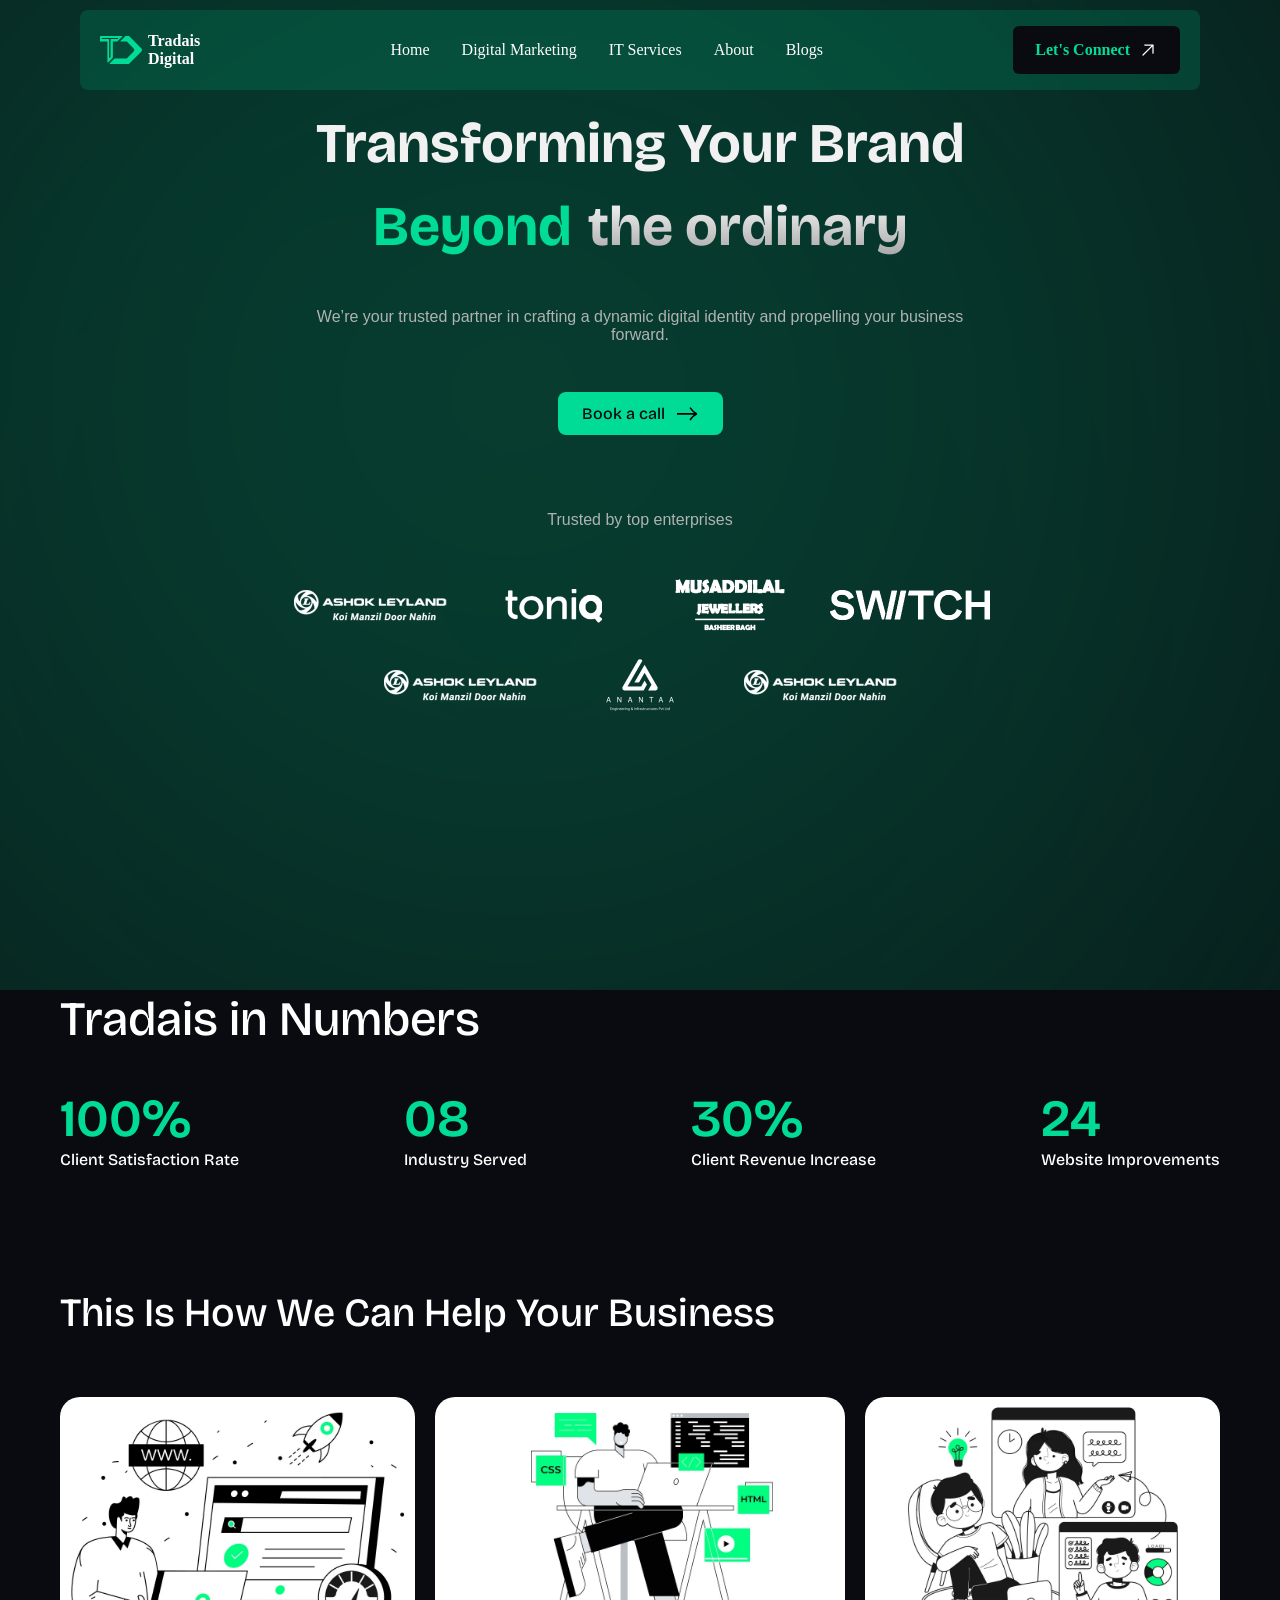
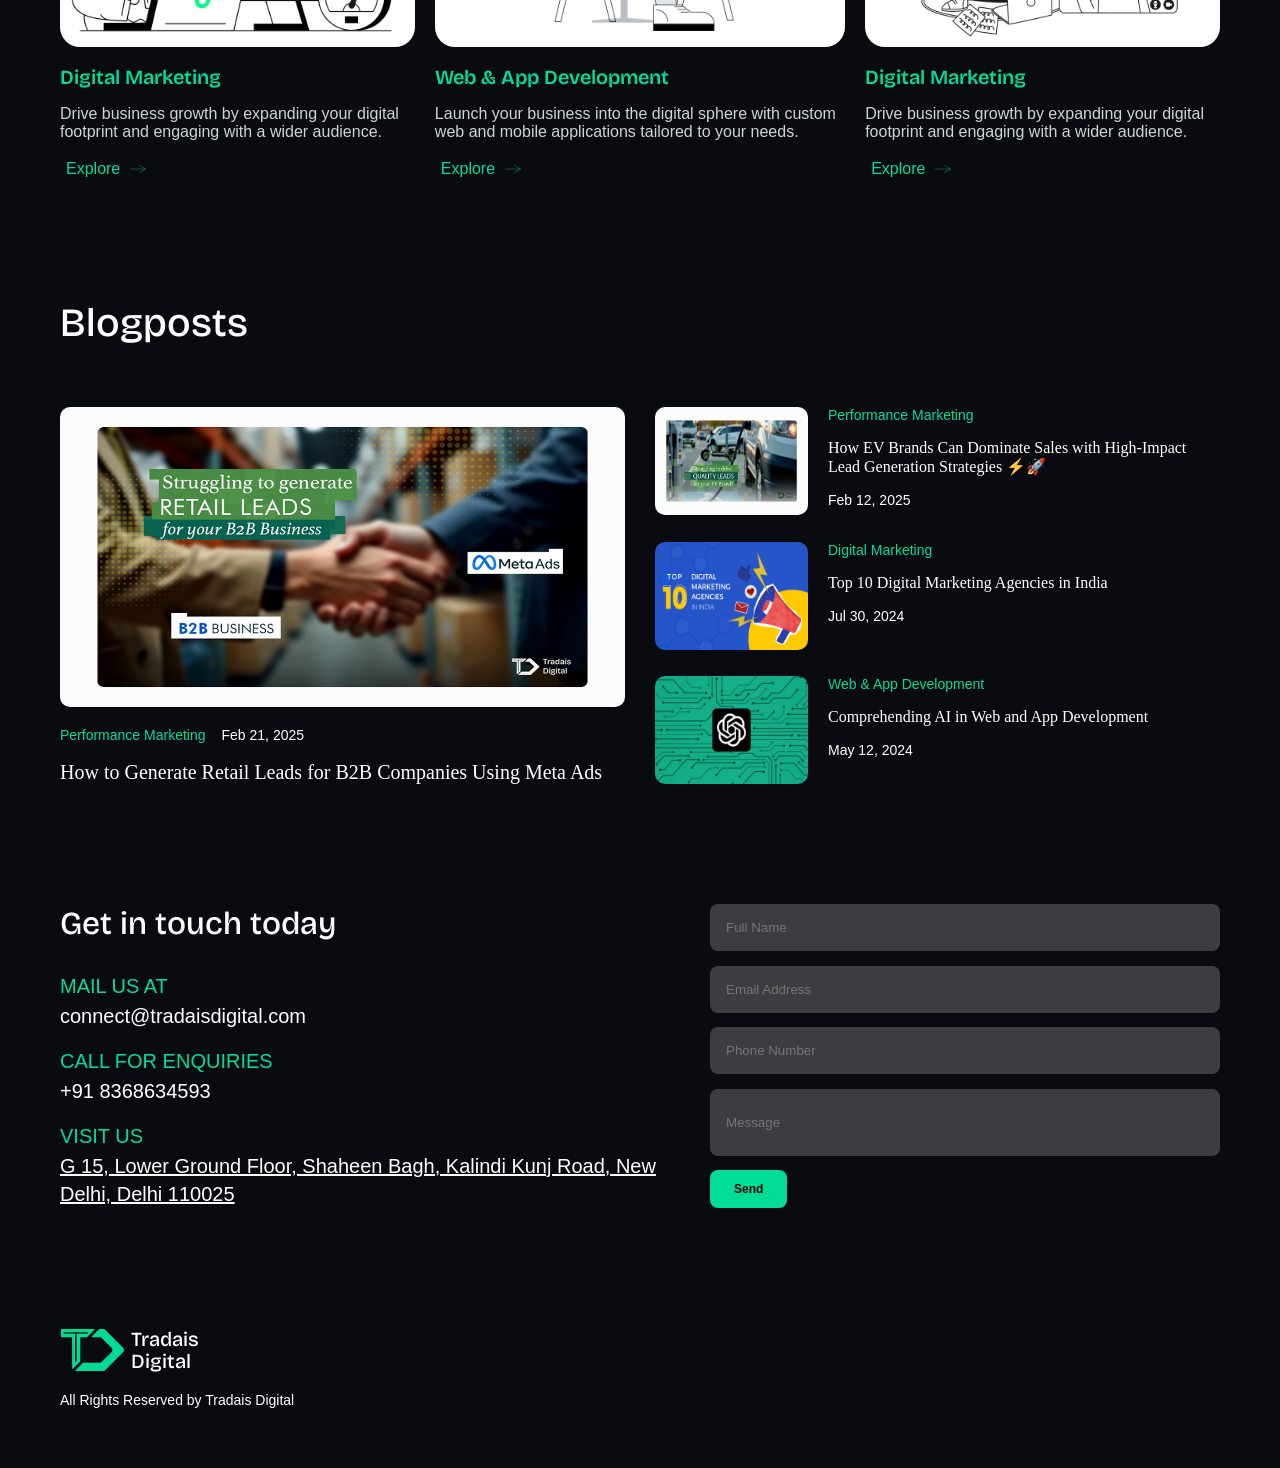
==== commit 3bde5619: "added google map link" ====
--- a/index.html
+++ b/index.html
@@ -12,6 +12,7 @@
     <link rel="stylesheet" href="getInTouchToday.css" >
     <link rel="stylesheet" href="footer.css">
     <link href="https://fonts.googleapis.com/css2?family=Bricolage+Grotesque:wght@400;700&display=swap" rel="stylesheet">
+    <link rel="icon" href="assets/tdLogo.svg" >
     <title>TD</title>
 </head>
 <body>
@@ -248,7 +249,7 @@
                         <p>
                             VISIT US
                         </p>
-                        <a>
+                        <a href="https://www.google.com/maps/place/Tradais+Digital/@28.5428118,77.2984962,17z/data=!3m1!4b1!4m6!3m5!1s0x390ce54b155631e7:0x5f431d17052b90b5!8m2!3d28.5428071!4d77.3010765!16s%2Fg%2F11ss1fcnn4?entry=ttu&g_ep=EgoyMDI1MTIwMi4wIKXMDSoASAFQAw%3D%3D" target="_blank">
                         G 15, Lower Ground Floor, Shaheen Bagh, Kalindi Kunj Road, New Delhi, Delhi 110025
                         </a>
                     </div>
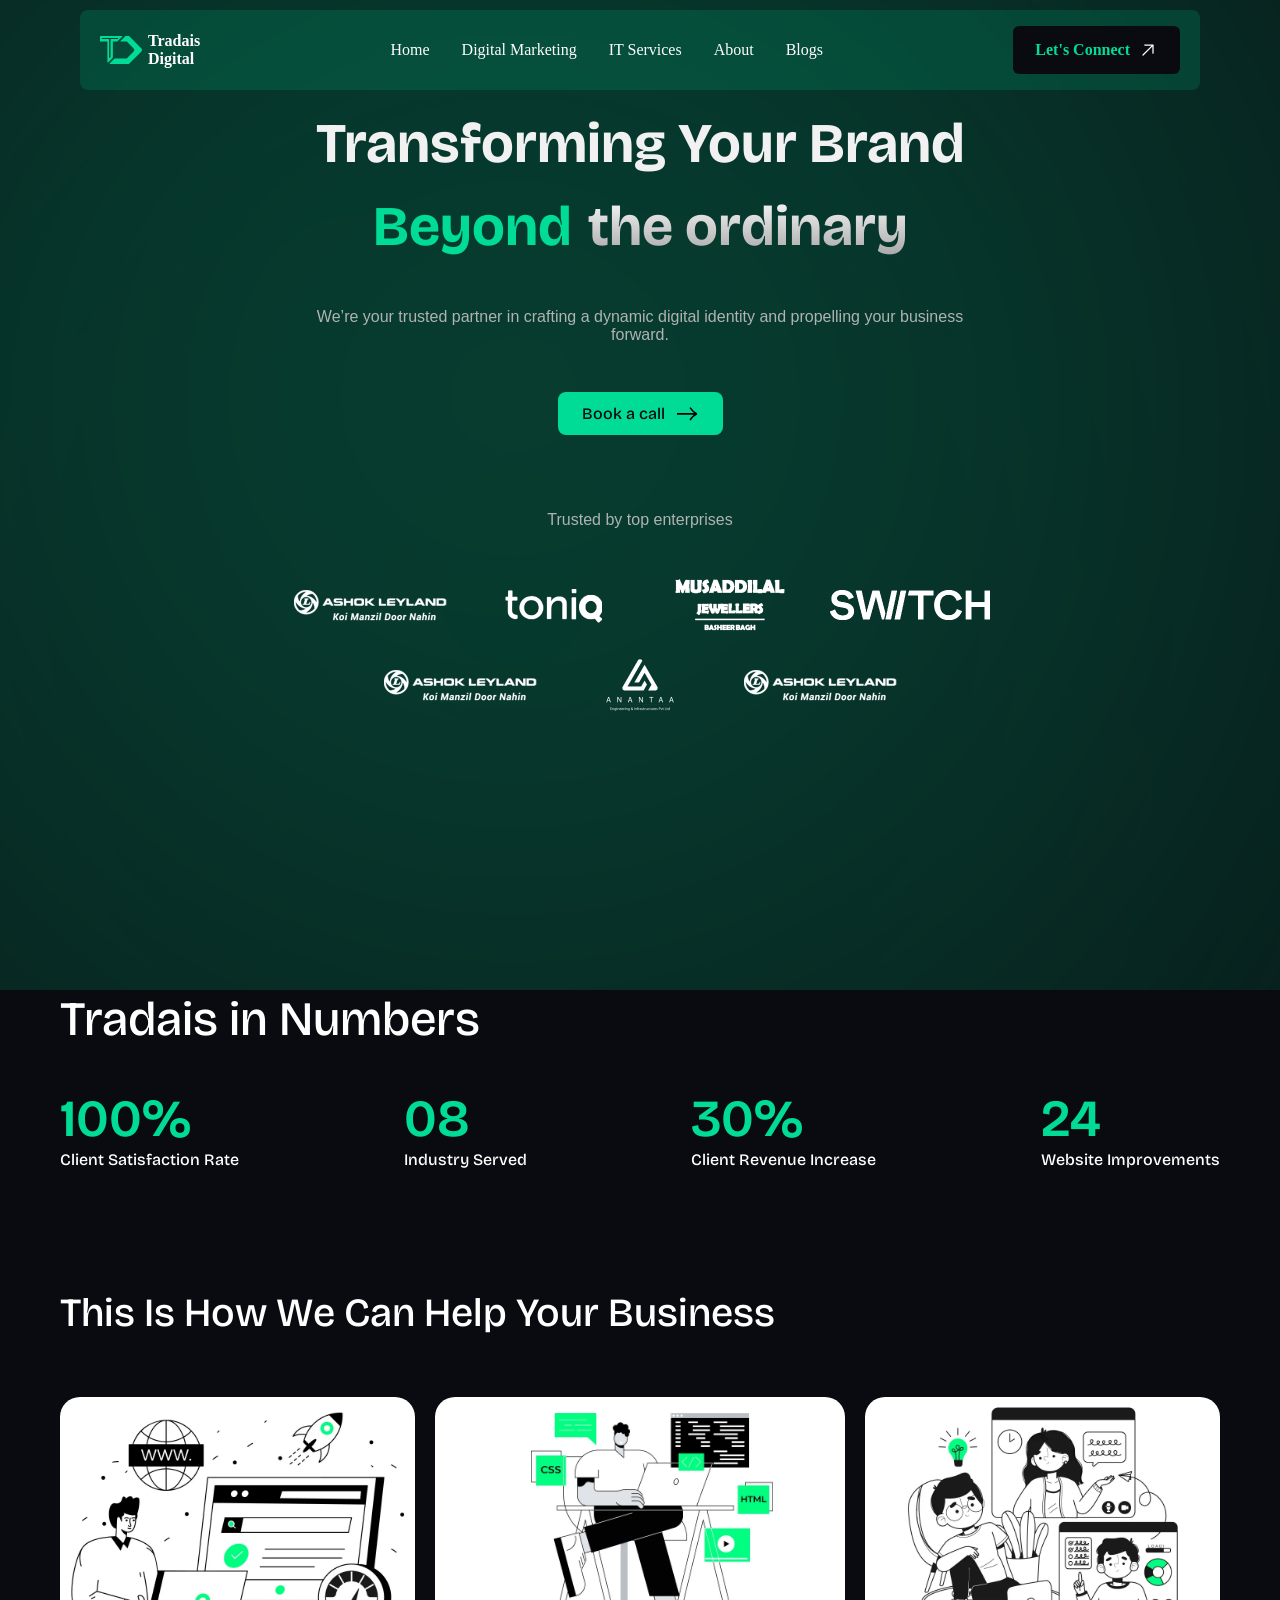
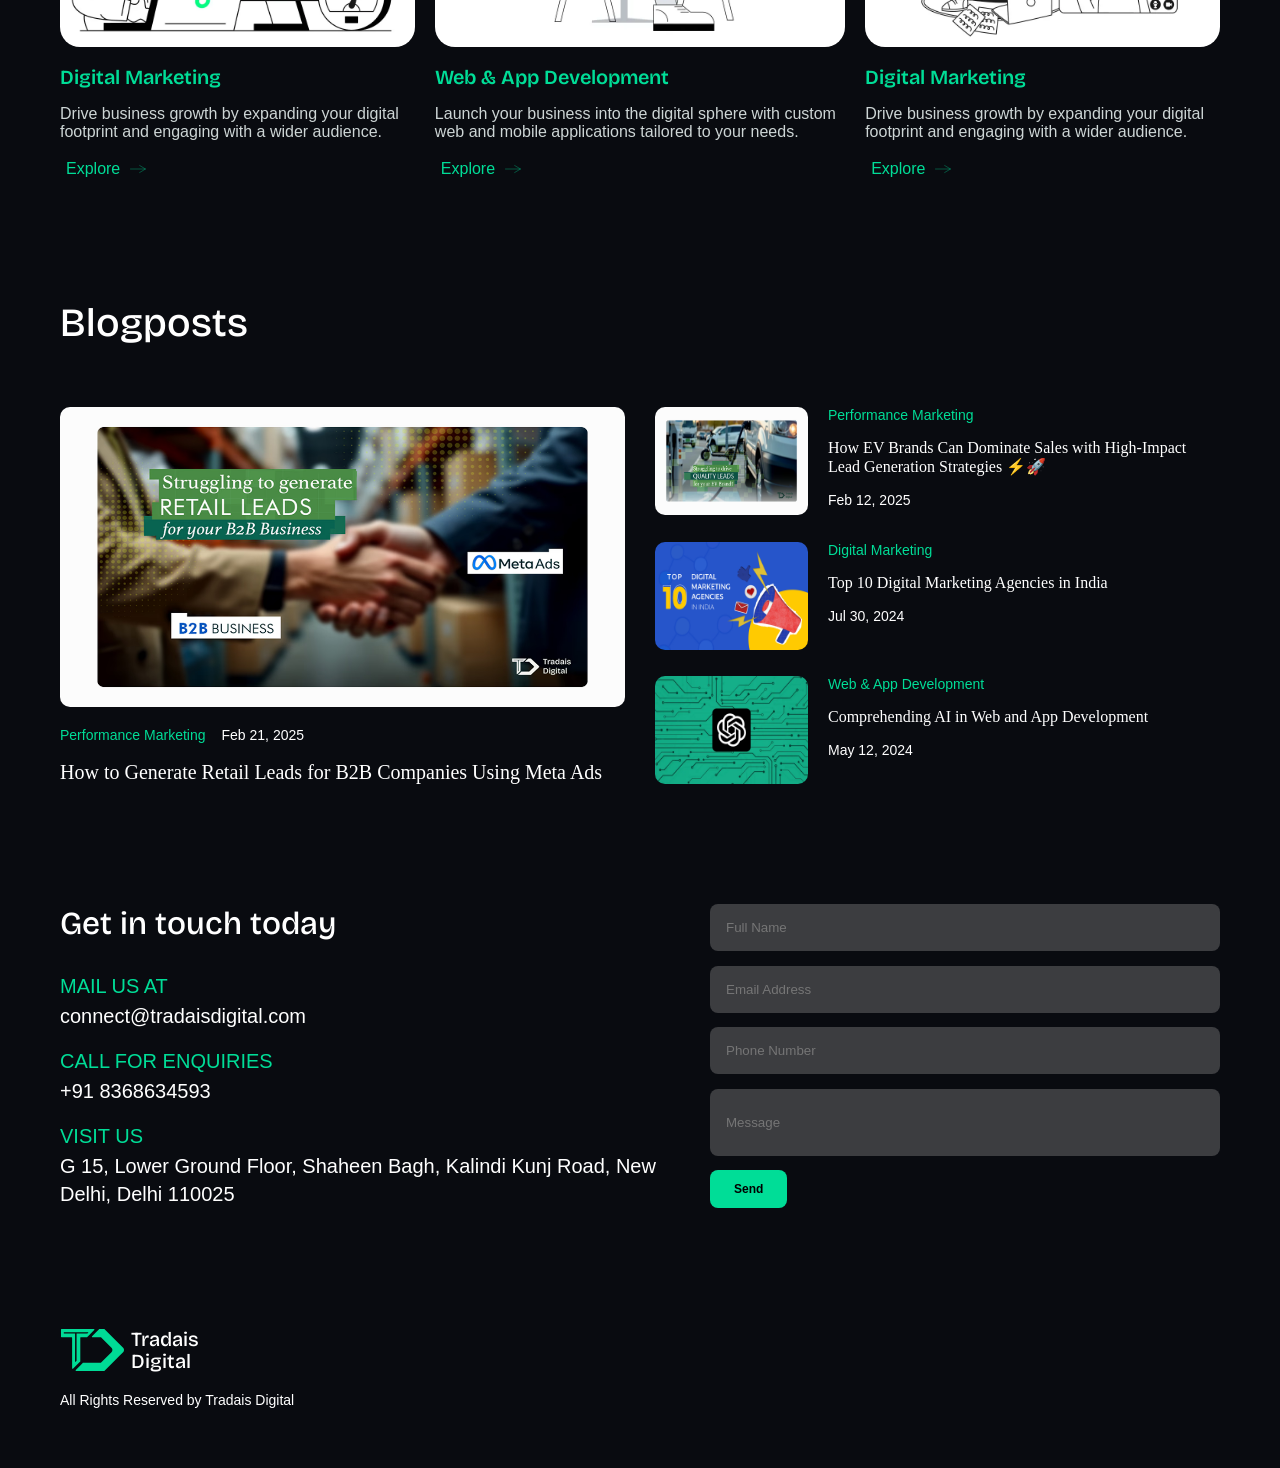
==== commit 42b594bb: "added links to mail and phone number" ====
--- a/index.html
+++ b/index.html
@@ -233,7 +233,7 @@
                         <p>
                             MAIL US AT
                         </p>
-                        <a>
+                        <a href="mailto:connect@tradaisdigital.com" >
                             connect@tradaisdigital.com
                         </a>
                     </div>
@@ -241,7 +241,7 @@
                         <p>
                             CALL FOR ENQUIRIES
                         </p>
-                        <a>
+                        <a href="tel:+918368634593">
                             +91 8368634593
                         </a>
                     </div>
--- a/getInTouchToday.css
+++ b/getInTouchToday.css
@@ -42,6 +42,7 @@
     font-family: "Archivo", "Archivo Placeholder", sans-serif;
     cursor: pointer;
     line-height: 1.4;
+    text-decoration: none;
 }
 .Get-in-touch-content a:hover{
     color:rgb(0, 221, 151);
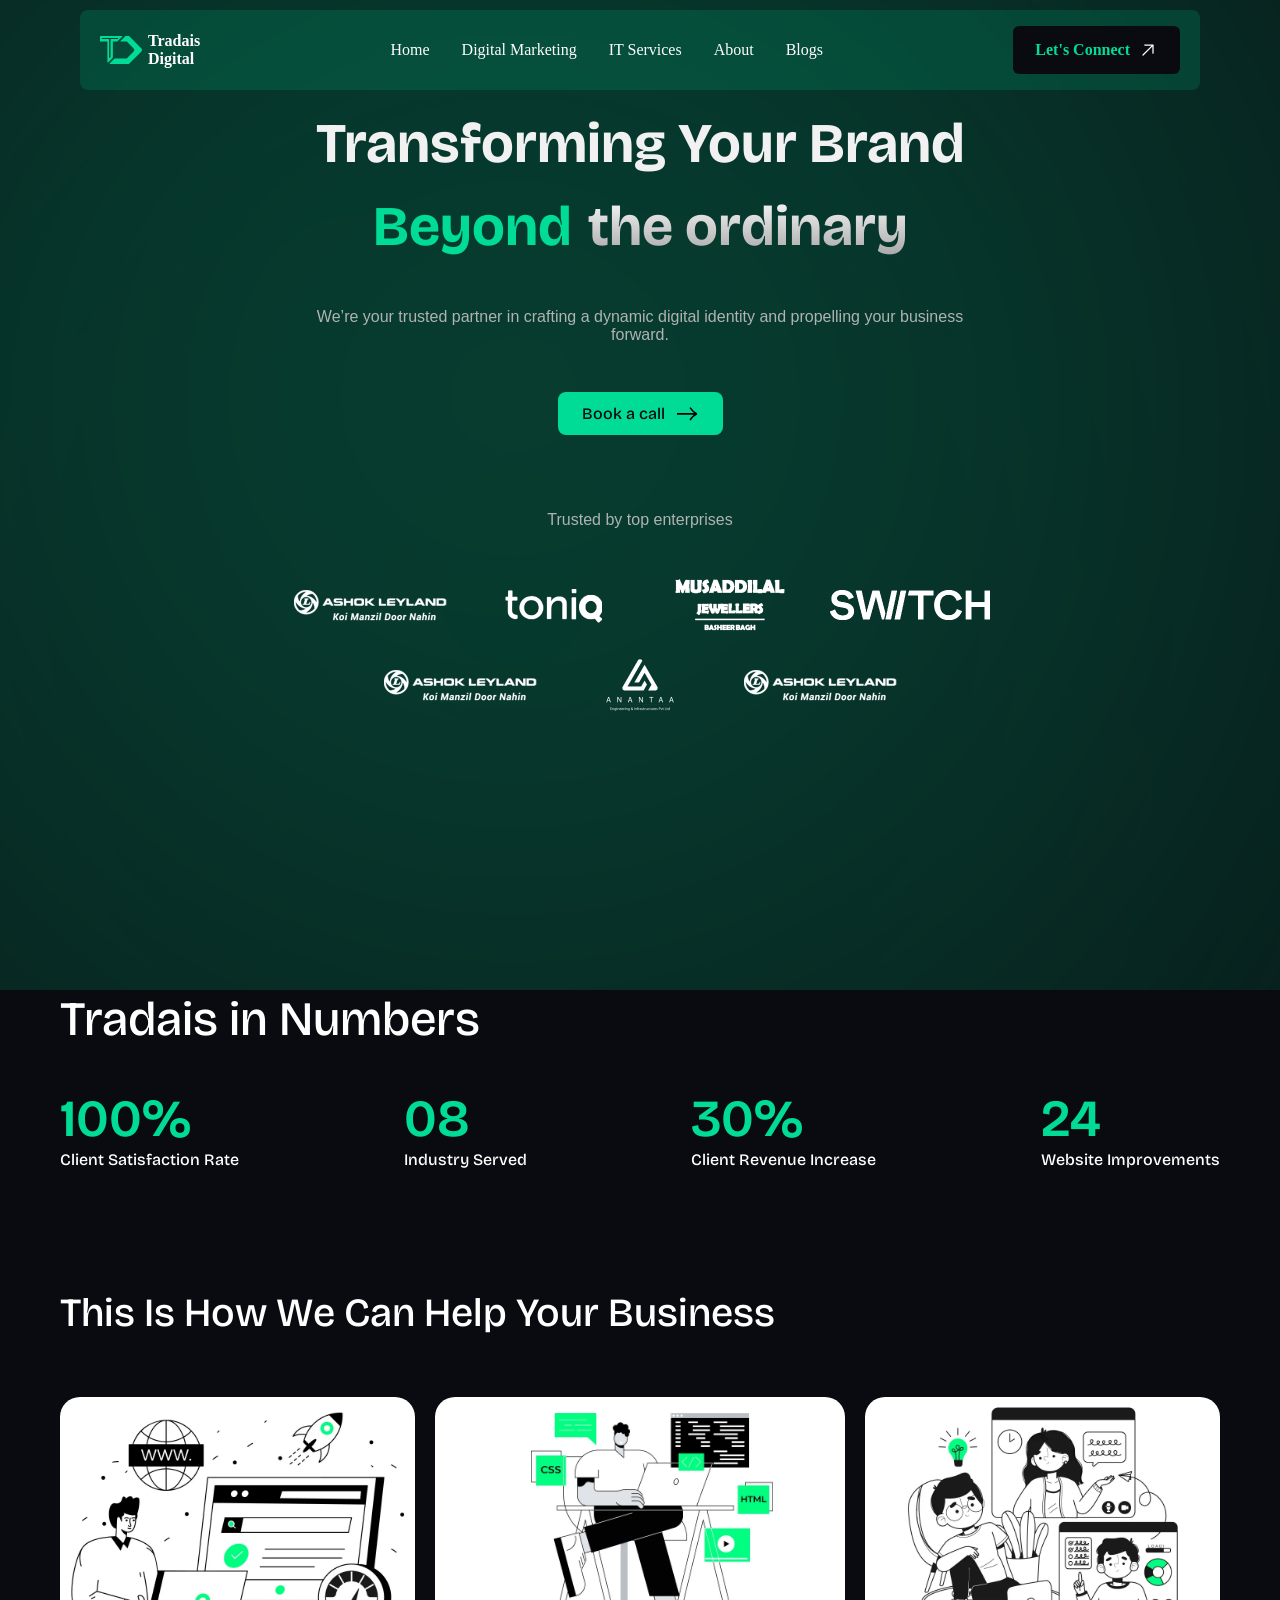
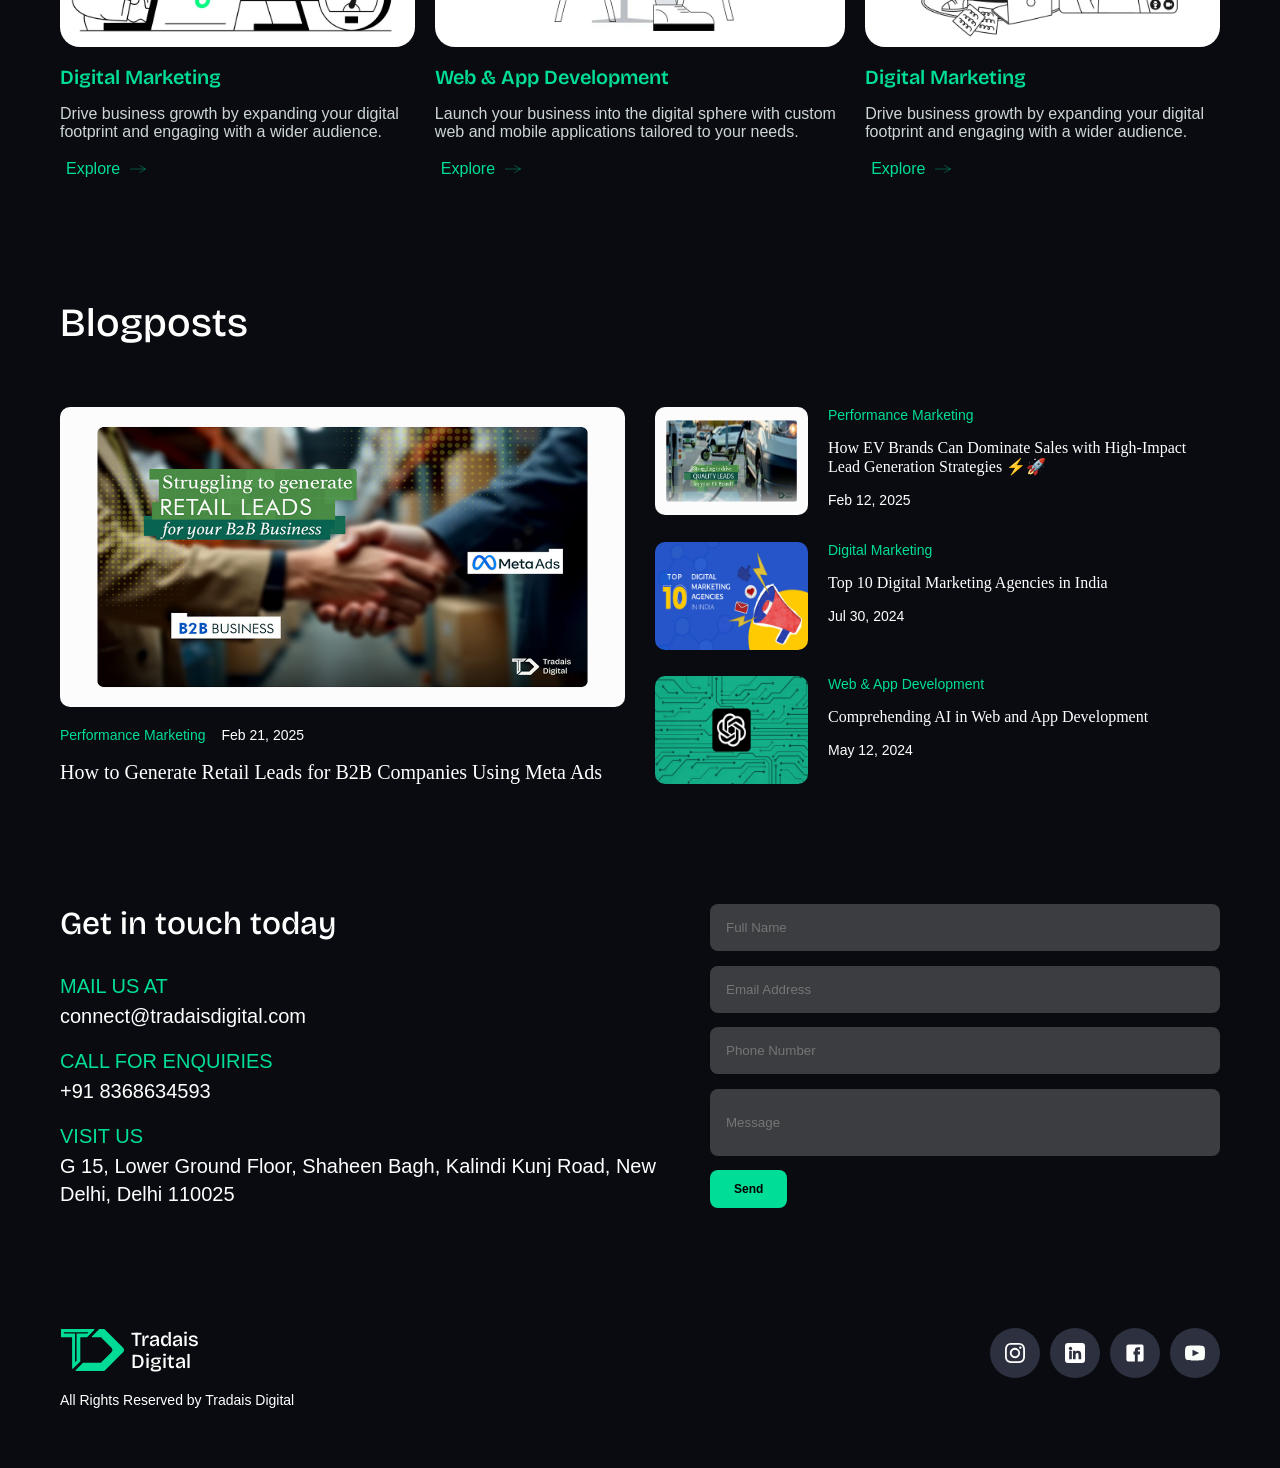
==== commit 53c83652: "added social media section to footer" ====
--- a/index.html
+++ b/index.html
@@ -278,6 +278,18 @@
             </div>
             <div class="social-media-icons">
                 <!-- need to find logos and link them in inspect i cant able to find them -->
+                 <a href="https://www.instagram.com/tradaisdigital/" target="_blank" class="social-media">
+                    <img src="assets/instagramLogo.svg" alt="social-media" class="social-media-logo" > 
+                 </a>
+                 <a href="https://www.linkedin.com/showcase/tradais-digital-branding-and-marketing/" target="_blank" class="social-media">
+                    <img src="assets/linkdinLogo.svg" alt="social-media" class="social-media-logo" > 
+                 </a>
+                 <a href="https://www.facebook.com/tradaisdigital/" target="_blank" class="social-media">
+                    <img src="assets/faceBookLog.svg" alt="social-media" class="social-media-logo" > 
+                 </a>
+                 <a href="https://www.youtube.com/channel/UC1ZRhfWyNPWL1IatVnBjhAA" target="_blank" class="social-media">
+                    <img src="assets/youtubelogo (2).svg" alt="social-media" class="social-media-logo" > 
+                 </a>
             </div>
         </footer>
     </div>
--- a/footer.css
+++ b/footer.css
@@ -34,4 +34,15 @@
 }
 .social-media-icons{
     gap: 10px;
+    display: flex;
+}
+.social-media{
+    display: flex;
+    width: 50px;
+    height: 50px;
+    background-color: #2D313F;
+    border-radius: 25px;
+    align-items: center;
+    justify-content: center;
+    cursor: pointer;
 }
